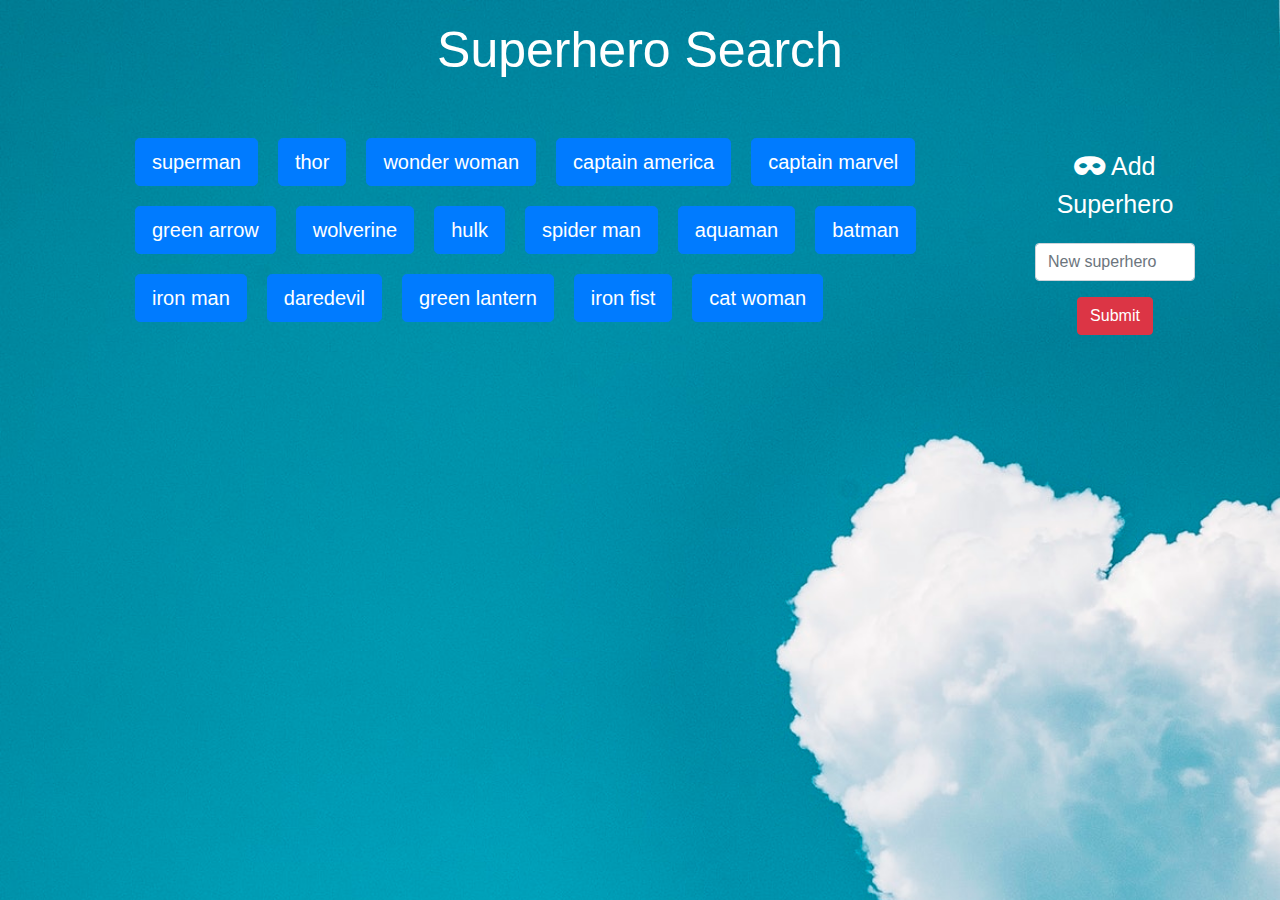
==== index.html @ 141350c7 "partially working ... more to go" ====
<!DOCTYPE html>
<html lang="en">
  <head>
    <meta charset="UTF-8" />
    <meta name="viewport" content="width=device-width, initial-scale=1.0" />
    <meta http-equiv="X-UA-Compatible" content="ie=edge" />
    <link
      rel="stylesheet"
      href="https://cdnjs.cloudflare.com/ajax/libs/twitter-bootstrap/4.3.1/css/bootstrap.min.css"
    />
    <link
      rel="stylesheet"
      href="https://use.fontawesome.com/releases/v5.7.2/css/all.css"
    />

    <link rel="stylesheet" href="./assets/css/style.css" />
    <title>Superhero Hero Search</title>
  </head>

  <body>
    <h1>Superhero Search</h1>

    <div class="container">
      <!-- ! beginning of the row -->
      <div class="row white">
        <div class="col-10">
          <div class="empty-buttons "></div>
        </div>

        <div class="col search text-center">
          <form>
            <p></p>
            <p></p>
            <div class="form-group">
                <medium class="form-text"
                ><i class="fas fa-mask"></i> Add Superhero</medium>
              <input
                type="text"
                class="form-control"
                id="newHero"
                placeholder="New superhero"
              />
             </div>
            <button type="submit" id="submitNewHero" class="btn btn-danger submitNewHero">
              Submit
            </button>
            <p></p>
          </form>
        </div>
      </div>    
<div class="container">
      <div class="row mt-4">
        <div class="col-12 text-center">
          <div class="images">
           
          </div>
        </div>
      </div>
    </div>
  </div>
</div>
  
    <script src="https://cdnjs.cloudflare.com/ajax/libs/jquery/3.2.1/jquery.min.js"></script>
    <script src="https://cdnjs.cloudflare.com/ajax/libs/popper.js/1.14.7/umd/popper.min.js"></script>
    <script src="https://cdnjs.cloudflare.com/ajax/libs/twitter-bootstrap/4.3.1/js/bootstrap.min.js"></script>
    <!-- <script src="./assets/js/giphy.js"></script> -->
    <script src="./assets/js/giphy2.js"></script>
  </body>
</html>
---- assets/css/style.css ----
/* * basic setup * */

body {
  background-image: url("../images/sky.jpg");
  no-repeat center center fixed;
  -webkit-background-size: cover;
  -moz-background-size: cover;
  -o-background-size: cover;
  background-size: cover;
}

h1 {
  text-align: center;
  color: white;
  margin-top: 20px;
  font-size: 50px;
}

/* * starter buttons * */
.empty-buttons {
  margin: auto;
  padding: 20px;
  margin: 20px;
}

.btn-primary {
  font-size: 20px;
  margin: 10px;
}

/* * Add Superhero Section * */
.search {
  background: transparent;
}

.form-text {
  font-size: 25px;
  color: white;
  margin-top: 40px;
  padding: 20px;
}


/* * Giph display * */

.rating {
  /* color: white; */
  margin: auto;
  font-size: 25px;
  font-weight: 500;
}

img {
  width: 100%;
}
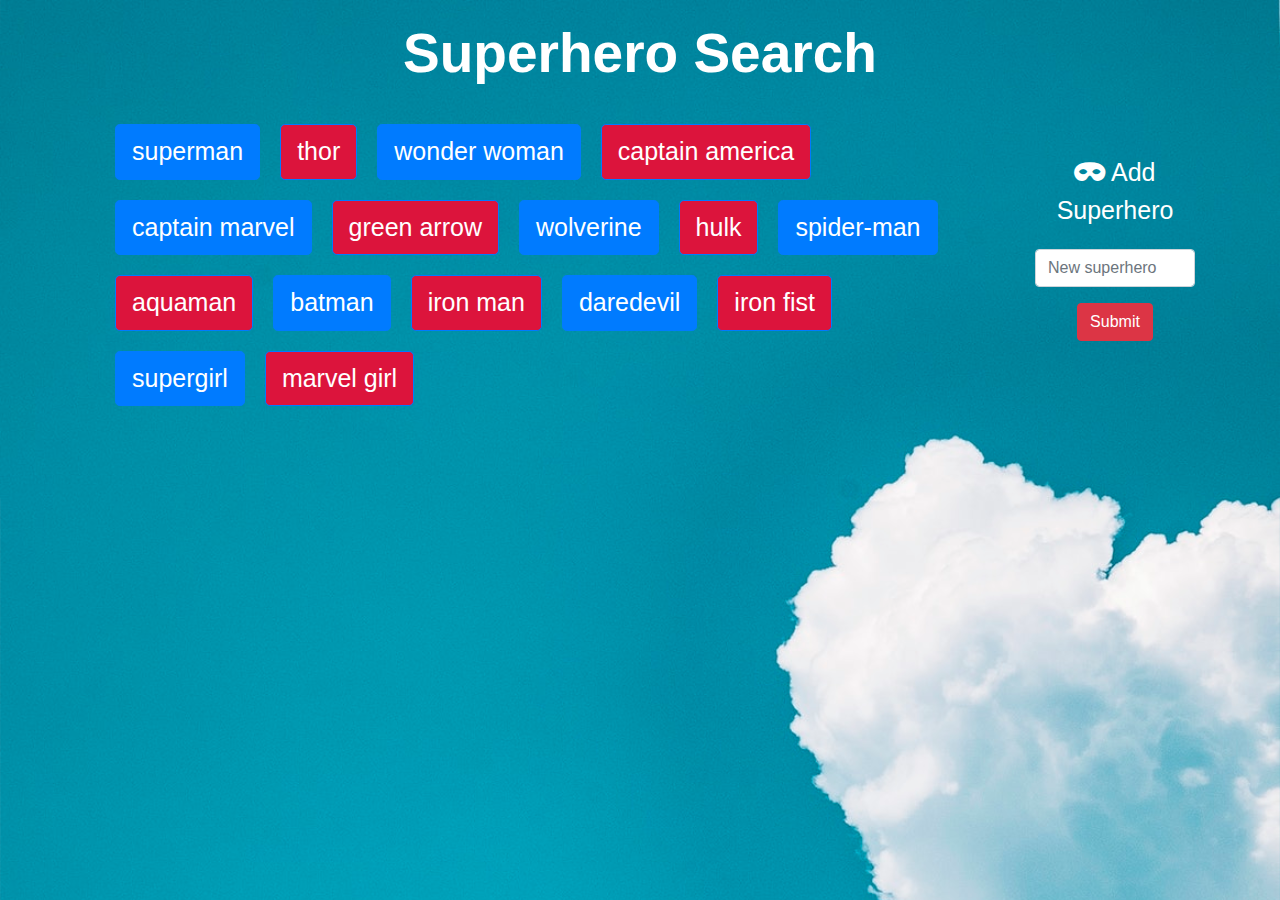
==== commit 12e041b0: "final version" ====
--- a/index.html
+++ b/index.html
@@ -1,69 +1,78 @@
-<!DOCTYPE html>
-<html lang="en">
-  <head>
-    <meta charset="UTF-8" />
-    <meta name="viewport" content="width=device-width, initial-scale=1.0" />
-    <meta http-equiv="X-UA-Compatible" content="ie=edge" />
-    <link
-      rel="stylesheet"
-      href="https://cdnjs.cloudflare.com/ajax/libs/twitter-bootstrap/4.3.1/css/bootstrap.min.css"
-    />
-    <link
-      rel="stylesheet"
-      href="https://use.fontawesome.com/releases/v5.7.2/css/all.css"
-    />
-
-    <link rel="stylesheet" href="./assets/css/style.css" />
-    <title>Superhero Hero Search</title>
-  </head>
-
-  <body>
-    <h1>Superhero Search</h1>
-
-    <div class="container">
-      <!-- ! beginning of the row -->
-      <div class="row white">
-        <div class="col-10">
-          <div class="empty-buttons "></div>
-        </div>
-
-        <div class="col search text-center">
-          <form>
-            <p></p>
-            <p></p>
-            <div class="form-group">
-                <medium class="form-text"
-                ><i class="fas fa-mask"></i> Add Superhero</medium>
-              <input
-                type="text"
-                class="form-control"
-                id="newHero"
-                placeholder="New superhero"
-              />
-             </div>
-            <button type="submit" id="submitNewHero" class="btn btn-danger submitNewHero">
-              Submit
-            </button>
-            <p></p>
-          </form>
-        </div>
-      </div>    
-<div class="container">
-      <div class="row mt-4">
-        <div class="col-12 text-center">
-          <div class="images">
-           
-          </div>
-        </div>
-      </div>
-    </div>
-  </div>
-</div>
-  
-    <script src="https://cdnjs.cloudflare.com/ajax/libs/jquery/3.2.1/jquery.min.js"></script>
-    <script src="https://cdnjs.cloudflare.com/ajax/libs/popper.js/1.14.7/umd/popper.min.js"></script>
-    <script src="https://cdnjs.cloudflare.com/ajax/libs/twitter-bootstrap/4.3.1/js/bootstrap.min.js"></script>
-    <!-- <script src="./assets/js/giphy.js"></script> -->
-    <script src="./assets/js/giphy2.js"></script>
-  </body>
-</html>
+<!DOCTYPE html>
+<html lang="en">
+
+<head>
+  <meta charset="UTF-8" />
+  <meta name="viewport" content="width=device-width, initial-scale=1.0" />
+  <meta http-equiv="X-UA-Compatible" content="ie=edge" />
+  <link rel="stylesheet" href="https://cdnjs.cloudflare.com/ajax/libs/twitter-bootstrap/4.3.1/css/bootstrap.min.css" />
+  <link rel="stylesheet" href="https://use.fontawesome.com/releases/v5.7.2/css/all.css" />
+  <link href="https://fonts.googleapis.com/css?family=Bungee+Shade" rel="stylesheet" />
+  <link rel="stylesheet" href="./assets/css/style.css" />
+  <title>Superhero Hero Search</title>
+</head>
+
+<body>
+  <h1>Superhero Search</h1>
+  <!-- * Starter buttons are held here * -->
+  <div class="container">
+    <!-- ! beginning of the row -->
+    <div class="row white">
+      <div class="col-10">
+        <div class="empty-buttons "></div>
+      </div>
+
+      <div class="col search text-center">
+        <form id="hero-form">
+          <p></p>
+          <p></p>
+          <div class="form-group ">
+            <medium class="form-text"><i class="fas fa-mask"></i> Add Superhero</medium>
+            <input type="text" class="form-control" id="newHero" placeholder="New superhero" />
+          </div>
+          <button type="submit" id="submitNewHero" class="btn btn-danger submitNewHero">
+            Submit
+          </button>
+          <p></p>
+        </form>
+      </div>
+    </div>
+  </div>
+
+
+  <div class="row">
+    <!-- * Add in some Wikipedia Information here * -->
+    <div class="container ">
+      <div class="card info">
+        <div id=" wikinfo">
+          <h2 id="name"></h2>
+          <p id="info"></p>
+          <p id="publisher"></p>
+          <p id="real-name"></p>
+          <p id="gender"></p>
+          <p id="base-city"></p>
+          <p id="height"></p>
+          <p id="aliases"></p>
+          <p id="link"></p>
+          <!-- </div> -->
+        </div>
+      </div>
+    </div>
+  </div>
+
+  <!-- * Images go here * -->
+  <div class="container">
+    <div class="row mt-2">
+      <div class="col-12 text-center">
+        <div class="images"></div>
+      </div>
+    </div>
+  </div>
+
+  <script src="https://cdnjs.cloudflare.com/ajax/libs/jquery/3.2.1/jquery.min.js"></script>
+  <script src="https://cdnjs.cloudflare.com/ajax/libs/popper.js/1.14.7/umd/popper.min.js"></script>
+  <script src="https://cdnjs.cloudflare.com/ajax/libs/twitter-bootstrap/4.3.1/js/bootstrap.min.js"></script>
+  <script src="./assets/js/giphy.js"></script>
+</body>
+
+</html>--- a/assets/css/style.css
+++ b/assets/css/style.css
@@ -10,22 +10,33 @@
 }
 
 h1 {
+  /* font-family: 'Bungee Shade', cursive; */
   text-align: center;
   color: white;
   margin-top: 20px;
-  font-size: 50px;
+  font-size: 55px;
+  font-weight: 800;
+}
+
+h2 {
+  text-align: center;
+  font-size: 35px;
+  font-weight: 800;
 }
 
 /* * starter buttons * */
 .empty-buttons {
   margin: auto;
-  padding: 20px;
   margin: 20px;
 }
 
 .btn-primary {
-  font-size: 20px;
+  font-size: 25px;
   margin: 10px;
+}
+
+.btn-primary:nth-of-type(even) {
+  background: crimson;
 }
 
 /* * Add Superhero Section * */
@@ -52,4 +63,21 @@
 
 img {
   width: 100%;
+}
+
+/* * Wiki Stuff * */
+.info {
+
+  width: 100%;
+  padding: 0 25px;
+  visibility: hidden;
+  background: lightyellow;
+  margin: auto;
+  margin-top: 25px;
+  margin-bottom: 25px;
+}
+
+#link {
+  text-align: center;
+  font-size: 20px;
 }